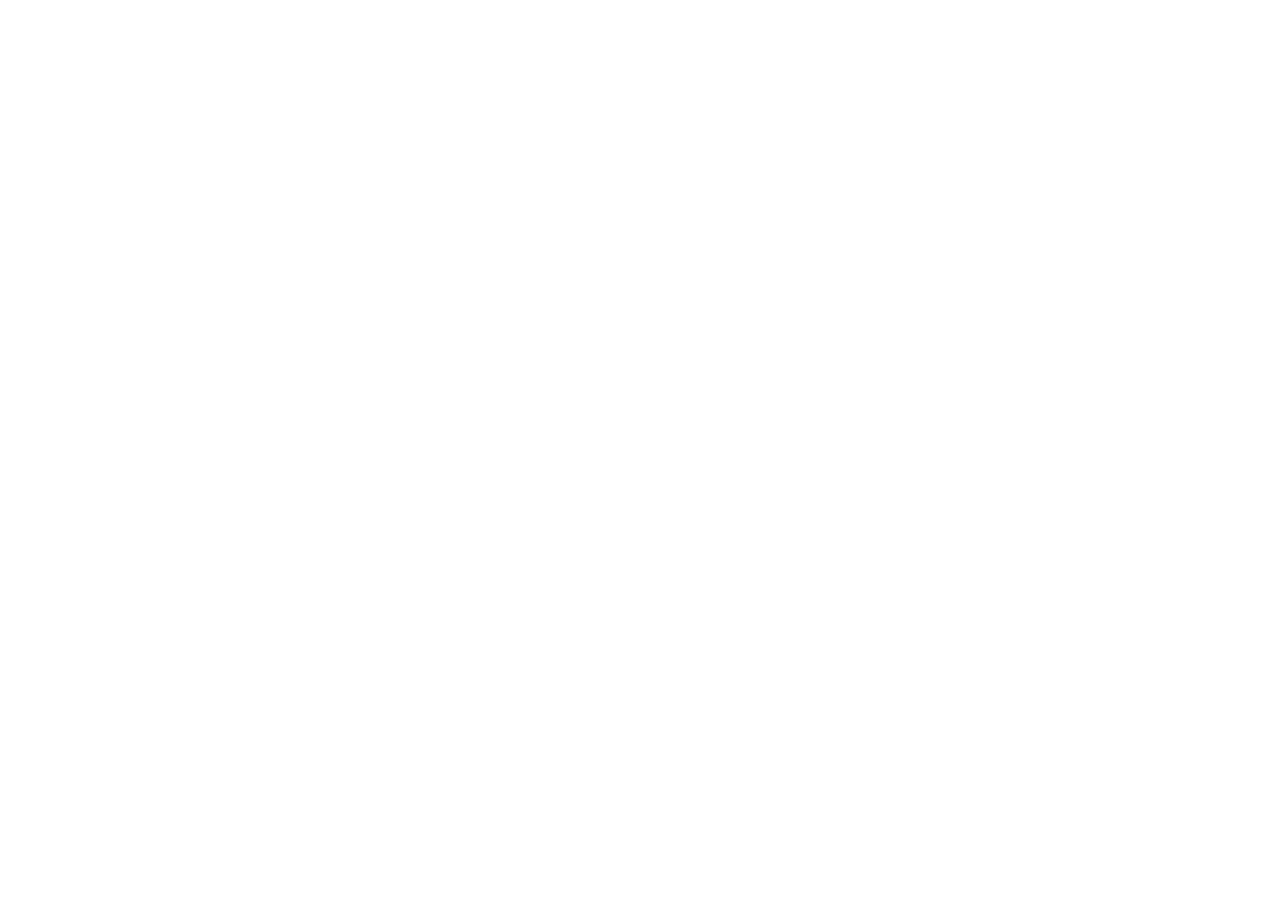
==== 03-lection1/01-button/index.html @ ed547cf6 "Added task Кнопка" ====
<!DOCTYPE html>
<!-- Страница с кнопкой -->
<html lang="ru">
    <head>
        <link rel="stylesheet" href="../../assets/css/main.css">
        <link rel="stylesheet" href="./button.css">
    </head>
    <body>

    </body>
</html>
---- 03-lection1/01-button/button.css ----
/* Стилизация кнопки */
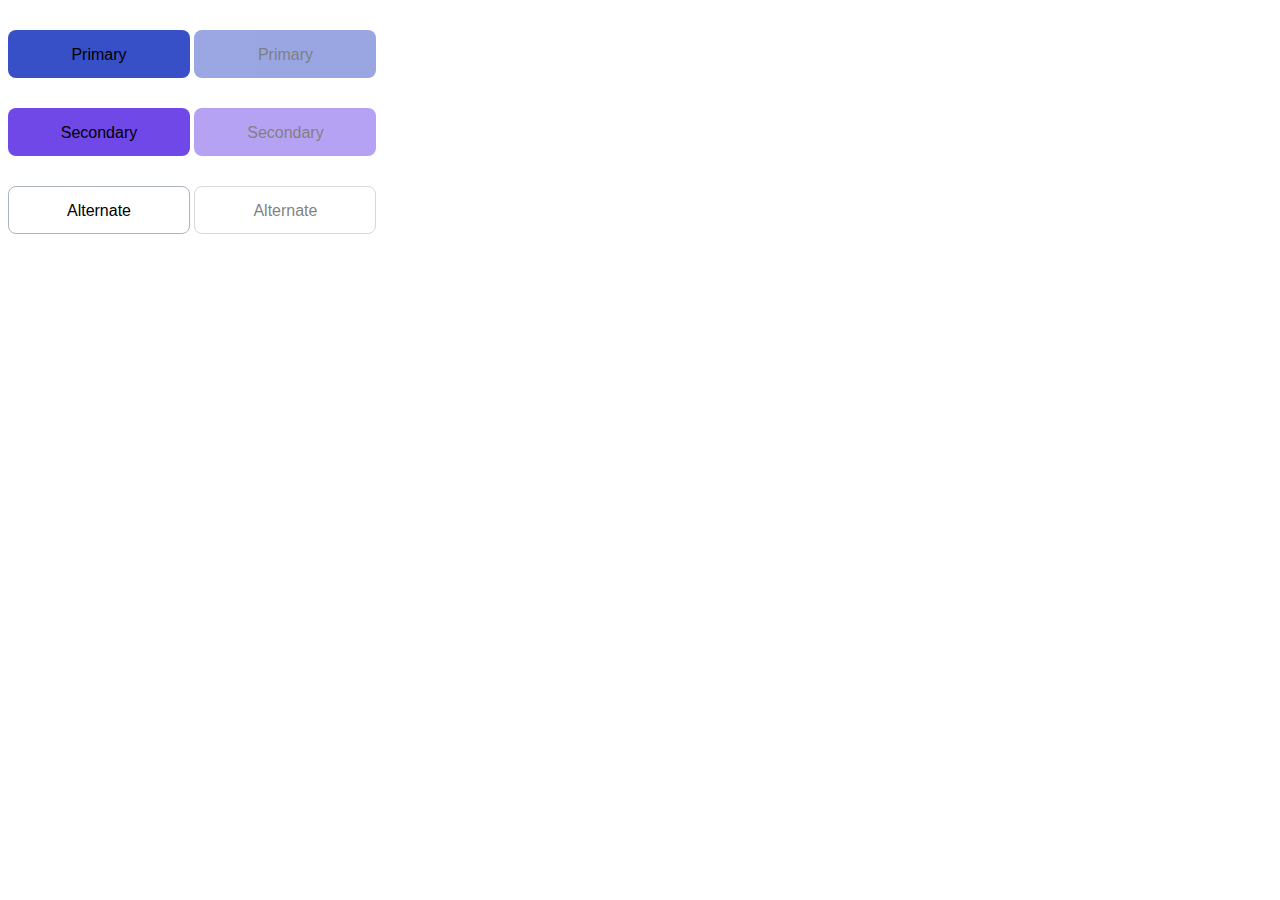
==== commit 349f594f: "added solution for button dz" ====
--- a/03-lection1/01-button/index.html
+++ b/03-lection1/01-button/index.html
@@ -4,8 +4,26 @@
     <head>
         <link rel="stylesheet" href="../../assets/css/main.css">
         <link rel="stylesheet" href="./button.css">
+        <style>
+            .line {
+                margin-top: 30px;
+            }
+        </style>
     </head>
     <body>
+        <div class="line">
+            <button class="button button_primary">Primary</button>
+            <button class="button button_primary button_disabled">Primary</button>
+        </div>
 
+        <div class="line">
+            <button class="button button_secondary">Secondary</button>
+            <button class="button button_secondary button_disabled">Secondary</button>
+        </div>
+
+        <div class="line">
+            <button class="button button_alternate">Alternate</button>
+            <button class="button button_alternate button_disabled">Alternate</button>
+        </div>
     </body>
 </html>
--- a/assets/css/main.css
+++ b/assets/css/main.css
@@ -0,0 +1,27 @@
+@import '../fonts/fonts.css';
+
+:root {
+    --white: #ffffff;
+    --black: #212429;
+    --pink: #F784AD;
+    --purple: #7048E8;
+    --blue: #374FC7;
+    --red: #F03D3E;
+    --grey-1: #F8F9FA;
+    --grey-2: #DDE2E5;
+    --grey-3: #ACB5BD;
+    --grey-4: #495057;
+
+    --hover-blue: #2342C0;
+    --hover-purple: #5028C6;
+
+    --error: var(--red);
+    --success: var(--blue);
+
+    --primary: var(--blue);
+    --secondary: var(--purple);
+}
+
+* {
+    font-family: 'Roboto', sans-serif;
+}
--- a/03-lection1/01-button/button.css
+++ b/03-lection1/01-button/button.css
@@ -1 +1,42 @@
 /* Стилизация кнопки */
+.button {
+    cursor: pointer;
+    text-decoration: none;
+    border-radius: 8px;
+    text-align: center;
+    font-size: 16px;
+    line-height: 19px;
+    font-weight: 500;
+    width: 182px;
+    height: 48px;
+    border: 0;
+}
+
+.button_primary {
+    background-color: var(--primary);
+}
+
+.button_primary:hover {
+    background-color: var(--hover-blue);
+}
+
+.button_secondary {
+    background-color: var(--secondary);
+}
+
+.button_secondary:hover {
+    background-color: var(--hover-purple);
+}
+
+.button_alternate {
+    background-color: var(--white);
+    border: 1px solid var(--grey-3);
+}
+
+.button_alternate:hover {
+    border: 1px solid var(--black);
+}
+
+.button_disabled {
+    opacity: 0.5;
+}
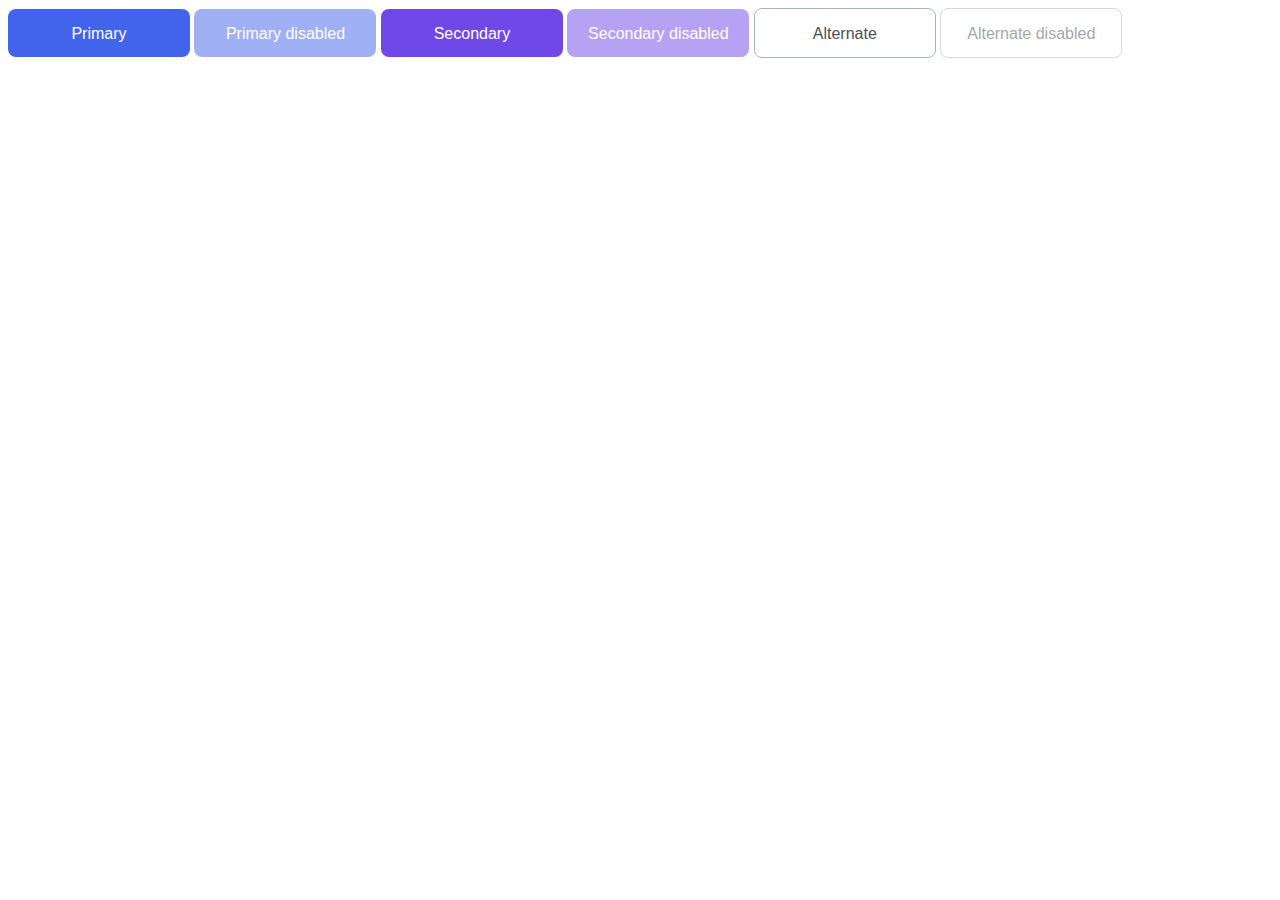
==== commit dd54bb2e: "Added teacher solution for task: Кнопка" ====
--- a/03-lection1/01-button/index.html
+++ b/03-lection1/01-button/index.html
@@ -4,26 +4,25 @@
     <head>
         <link rel="stylesheet" href="../../assets/css/main.css">
         <link rel="stylesheet" href="./button.css">
-        <style>
-            .line {
-                margin-top: 30px;
-            }
-        </style>
     </head>
     <body>
-        <div class="line">
-            <button class="button button_primary">Primary</button>
-            <button class="button button_primary button_disabled">Primary</button>
-        </div>
-
-        <div class="line">
-            <button class="button button_secondary">Secondary</button>
-            <button class="button button_secondary button_disabled">Secondary</button>
-        </div>
-
-        <div class="line">
-            <button class="button button_alternate">Alternate</button>
-            <button class="button button_alternate button_disabled">Alternate</button>
-        </div>
+        <button class="button button_primary">
+            Primary
+        </button>
+        <button class="button button_primary" disabled>
+            Primary disabled
+        </button>
+        <button class="button button_secondary">
+            Secondary
+        </button>
+        <button class="button button_secondary" disabled>
+            Secondary disabled
+        </button>
+        <button class="button button_alternate">
+            Alternate
+        </button>
+        <button class="button button_alternate" disabled>
+            Alternate disabled
+        </button>
     </body>
 </html>
--- a/03-lection1/01-button/button.css
+++ b/03-lection1/01-button/button.css
@@ -1,42 +1,68 @@
 /* Стилизация кнопки */
+
 .button {
-    cursor: pointer;
-    text-decoration: none;
+    border: none;
+    outline: none;
+
+    display: inline-block;
     border-radius: 8px;
+    padding: 15px 20px 14px;
     text-align: center;
     font-size: 16px;
     line-height: 19px;
     font-weight: 500;
-    width: 182px;
-    height: 48px;
-    border: 0;
+    cursor: pointer;
+    min-width: 182px;
 }
 
+.button:disabled {
+    opacity: 0.5;
+    cursor: default;
+}
+
+/* Primary */
+
 .button_primary {
-    background-color: var(--primary);
+    background: #4263EB;
+    color: #FFFFFF;
+
+    transition: opacity 200ms ease-in-out, background 200ms ease-in-out;
 }
 
 .button_primary:hover {
-    background-color: var(--hover-blue);
+    background: #2342C0;
 }
 
-.button_secondary {
-    background-color: var(--secondary);
+/* Возвращаем цвет на такой же, какой был у primary */
+.button_primary:hover:disabled {
+    background: #4263EB;
 }
 
-.button_secondary:hover {
-    background-color: var(--hover-purple);
+/* Secondary */
+
+.button_secondary {
+    background: #7048E8;
+    color: #FFFFFF;
+
+    transition: opacity 200ms ease-in-out, background 200ms ease-in-out;
 }
 
-.button_alternate {
-    background-color: var(--white);
-    border: 1px solid var(--grey-3);
+/* Альтернатива возвращению цвета */
+.button_secondary:hover:not(:disabled) {
+    background: #5028C6;
 }
 
-.button_alternate:hover {
-    border: 1px solid var(--black);
+/* Alternate */
+
+.button_alternate {
+    border: 1px solid #ACB5BD;
+    background: transparent;
+    color: #495057;
+
+    transition: border-color 0.2s ease-in-out;
 }
 
-.button_disabled {
-    opacity: 0.5;
+/* Альтернатива возвращению цвета */
+.button_alternate:hover:not(:disabled) {
+    border-color: #212429;
 }
